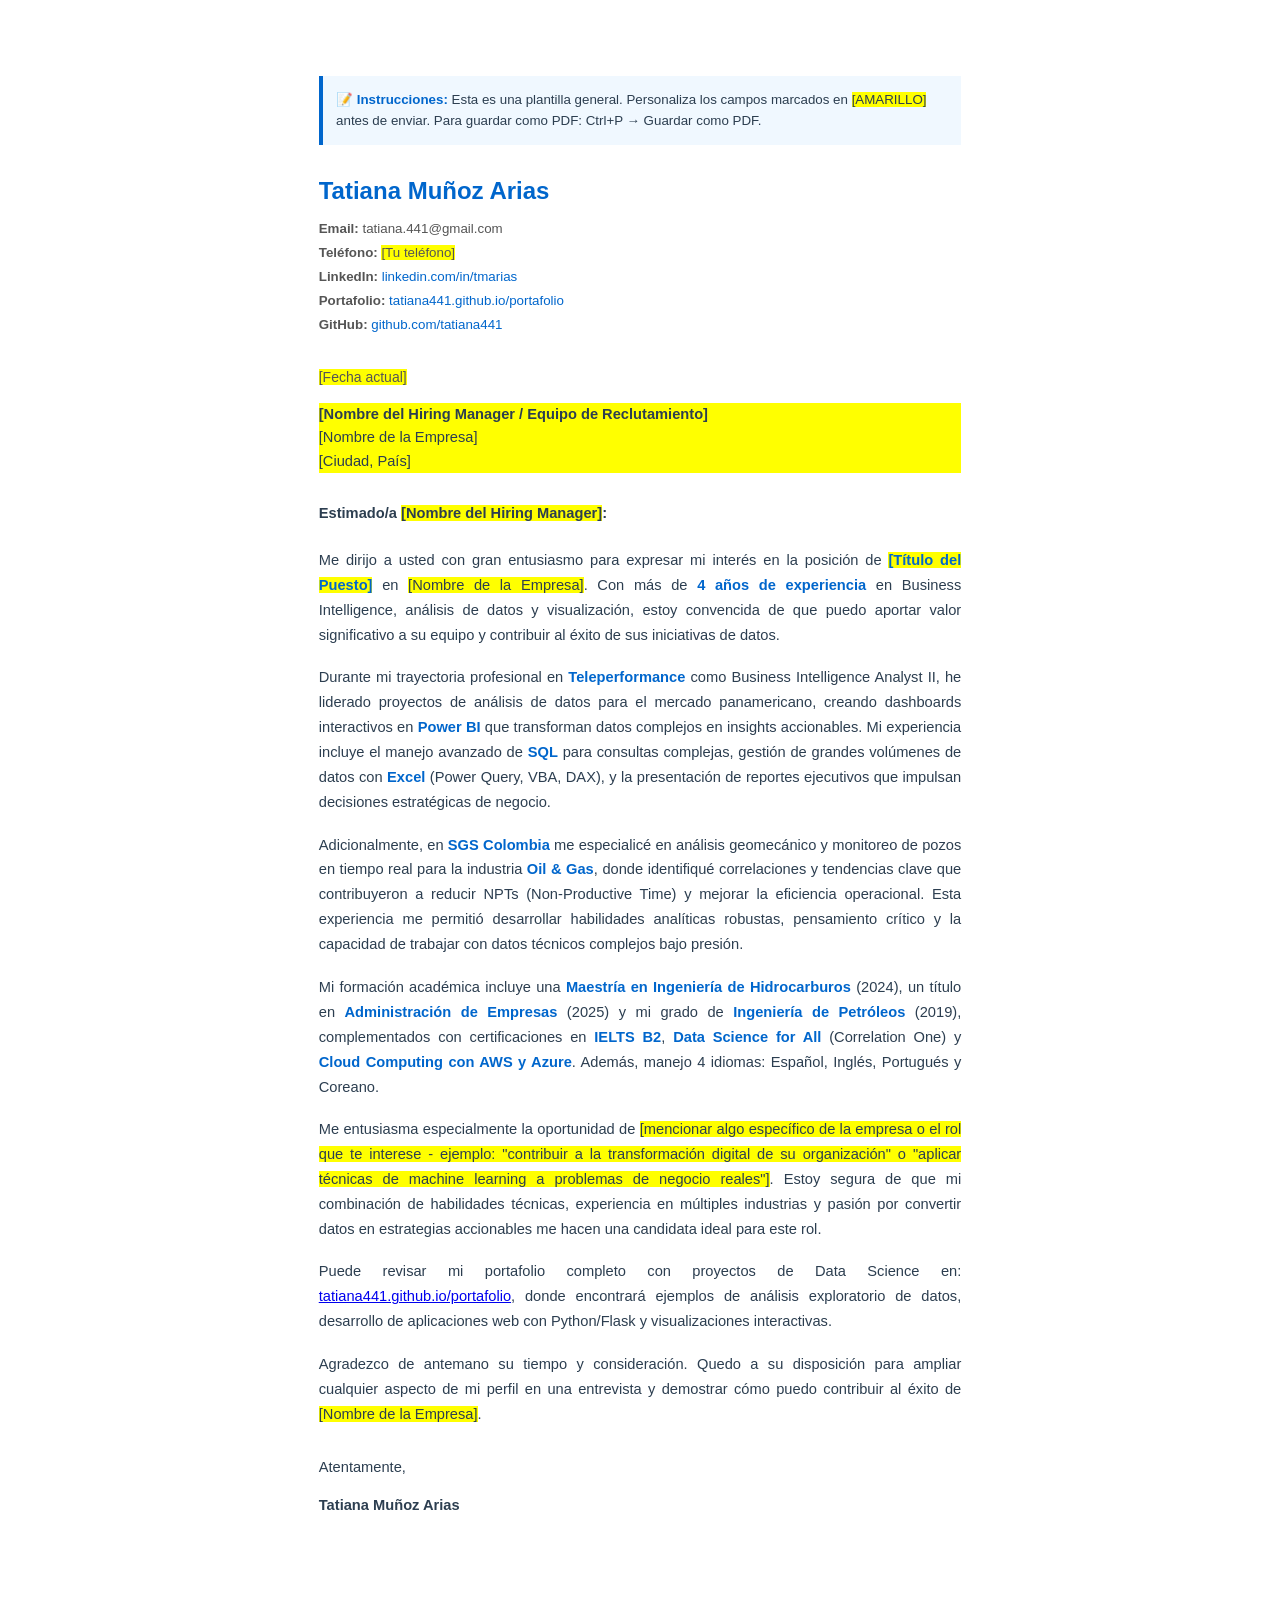
==== cover-letter.html @ db10f132 "Add general cover letter and downloadable documents section - Added cover-letter.html: General cover" ====
<!DOCTYPE html>
<html lang="es">
<head>
    <meta charset="UTF-8">
    <meta name="viewport" content="width=device-width, initial-scale=1.0">
    <title>Cover Letter - Tatiana Muñoz Arias</title>
    <style>
        * {
            margin: 0;
            padding: 0;
            box-sizing: border-box;
        }

        @page {
            size: A4;
            margin: 2cm;
        }

        body {
            font-family: 'Calibri', 'Arial', sans-serif;
            font-size: 11pt;
            line-height: 1.6;
            color: #2c3e50;
            background: white;
            max-width: 21cm;
            margin: 0 auto;
            padding: 2cm;
        }

        .header {
            margin-bottom: 2em;
        }

        .header h1 {
            font-size: 18pt;
            font-weight: 700;
            color: #0066CC;
            margin-bottom: 0.3em;
        }

        .contact-info {
            font-size: 10pt;
            color: #555;
            line-height: 1.8;
        }

        .contact-info a {
            color: #0066CC;
            text-decoration: none;
        }

        .date {
            margin: 2em 0 1em 0;
            font-size: 10.5pt;
            color: #555;
        }

        .recipient {
            margin-bottom: 2em;
            line-height: 1.6;
        }

        .recipient-name {
            font-weight: 600;
            color: #2c3e50;
        }

        .salutation {
            margin-bottom: 1.5em;
            font-weight: 600;
        }

        .body-text {
            text-align: justify;
            margin-bottom: 1.2em;
            line-height: 1.7;
        }

        .closing {
            margin-top: 2em;
            margin-bottom: 3em;
        }

        .signature {
            margin-top: 1em;
            font-weight: 600;
        }

        .highlight {
            color: #0066CC;
            font-weight: 600;
        }

        @media print {
            body {
                padding: 0;
                margin: 0;
            }
        }

        .instructions {
            background-color: #f0f8ff;
            border-left: 4px solid #0066CC;
            padding: 1em;
            margin-bottom: 2em;
            font-size: 10pt;
        }

        .instructions strong {
            color: #0066CC;
        }

        @media print {
            .instructions {
                display: none;
            }
        }
    </style>
</head>
<body>
    <!-- Instructions (won't print) -->
    <div class="instructions">
        <strong>📝 Instrucciones:</strong> Esta es una plantilla general. Personaliza los campos marcados en <span style="background: yellow;">[AMARILLO]</span> antes de enviar. Para guardar como PDF: Ctrl+P → Guardar como PDF.
    </div>

    <!-- Header -->
    <div class="header">
        <h1>Tatiana Muñoz Arias</h1>
        <div class="contact-info">
            <strong>Email:</strong> tatiana.441@gmail.com<br>
            <strong>Teléfono:</strong> <span style="background: yellow;">[Tu teléfono]</span><br>
            <strong>LinkedIn:</strong> <a href="https://linkedin.com/in/tmarias">linkedin.com/in/tmarias</a><br>
            <strong>Portafolio:</strong> <a href="https://tatiana441.github.io/portafolio/">tatiana441.github.io/portafolio</a><br>
            <strong>GitHub:</strong> <a href="https://github.com/tatiana441">github.com/tatiana441</a>
        </div>
    </div>

    <!-- Date -->
    <div class="date">
        <span style="background: yellow;">[Fecha actual]</span>
    </div>

    <!-- Recipient -->
    <div class="recipient">
        <div class="recipient-name" style="background: yellow;">[Nombre del Hiring Manager / Equipo de Reclutamiento]</div>
        <div style="background: yellow;">[Nombre de la Empresa]</div>
        <div style="background: yellow;">[Ciudad, País]</div>
    </div>

    <!-- Salutation -->
    <div class="salutation">
        Estimado/a <span style="background: yellow;">[Nombre del Hiring Manager]</span>:
    </div>

    <!-- Body -->
    <p class="body-text">
        Me dirijo a usted con gran entusiasmo para expresar mi interés en la posición de <span class="highlight" style="background: yellow;">[Título del Puesto]</span> en <span style="background: yellow;">[Nombre de la Empresa]</span>. Con más de <span class="highlight">4 años de experiencia</span> en Business Intelligence, análisis de datos y visualización, estoy convencida de que puedo aportar valor significativo a su equipo y contribuir al éxito de sus iniciativas de datos.
    </p>

    <p class="body-text">
        Durante mi trayectoria profesional en <span class="highlight">Teleperformance</span> como Business Intelligence Analyst II, he liderado proyectos de análisis de datos para el mercado panamericano, creando dashboards interactivos en <span class="highlight">Power BI</span> que transforman datos complejos en insights accionables. Mi experiencia incluye el manejo avanzado de <span class="highlight">SQL</span> para consultas complejas, gestión de grandes volúmenes de datos con <span class="highlight">Excel</span> (Power Query, VBA, DAX), y la presentación de reportes ejecutivos que impulsan decisiones estratégicas de negocio.
    </p>

    <p class="body-text">
        Adicionalmente, en <span class="highlight">SGS Colombia</span> me especialicé en análisis geomecánico y monitoreo de pozos en tiempo real para la industria <span class="highlight">Oil & Gas</span>, donde identifiqué correlaciones y tendencias clave que contribuyeron a reducir NPTs (Non-Productive Time) y mejorar la eficiencia operacional. Esta experiencia me permitió desarrollar habilidades analíticas robustas, pensamiento crítico y la capacidad de trabajar con datos técnicos complejos bajo presión.
    </p>

    <p class="body-text">
        Mi formación académica incluye una <span class="highlight">Maestría en Ingeniería de Hidrocarburos</span> (2024), un título en <span class="highlight">Administración de Empresas</span> (2025) y mi grado de <span class="highlight">Ingeniería de Petróleos</span> (2019), complementados con certificaciones en <span class="highlight">IELTS B2</span>, <span class="highlight">Data Science for All</span> (Correlation One) y <span class="highlight">Cloud Computing con AWS y Azure</span>. Además, manejo 4 idiomas: Español, Inglés, Portugués y Coreano.
    </p>

    <p class="body-text">
        Me entusiasma especialmente la oportunidad de <span style="background: yellow;">[mencionar algo específico de la empresa o el rol que te interese - ejemplo: "contribuir a la transformación digital de su organización" o "aplicar técnicas de machine learning a problemas de negocio reales"]</span>. Estoy segura de que mi combinación de habilidades técnicas, experiencia en múltiples industrias y pasión por convertir datos en estrategias accionables me hacen una candidata ideal para este rol.
    </p>

    <p class="body-text">
        Puede revisar mi portafolio completo con proyectos de Data Science en: <a href="https://tatiana441.github.io/portafolio/">tatiana441.github.io/portafolio</a>, donde encontrará ejemplos de análisis exploratorio de datos, desarrollo de aplicaciones web con Python/Flask y visualizaciones interactivas.
    </p>

    <p class="body-text">
        Agradezco de antemano su tiempo y consideración. Quedo a su disposición para ampliar cualquier aspecto de mi perfil en una entrevista y demostrar cómo puedo contribuir al éxito de <span style="background: yellow;">[Nombre de la Empresa]</span>.
    </p>

    <!-- Closing -->
    <div class="closing">
        Atentamente,
        <div class="signature">Tatiana Muñoz Arias</div>
    </div>

</body>
</html>
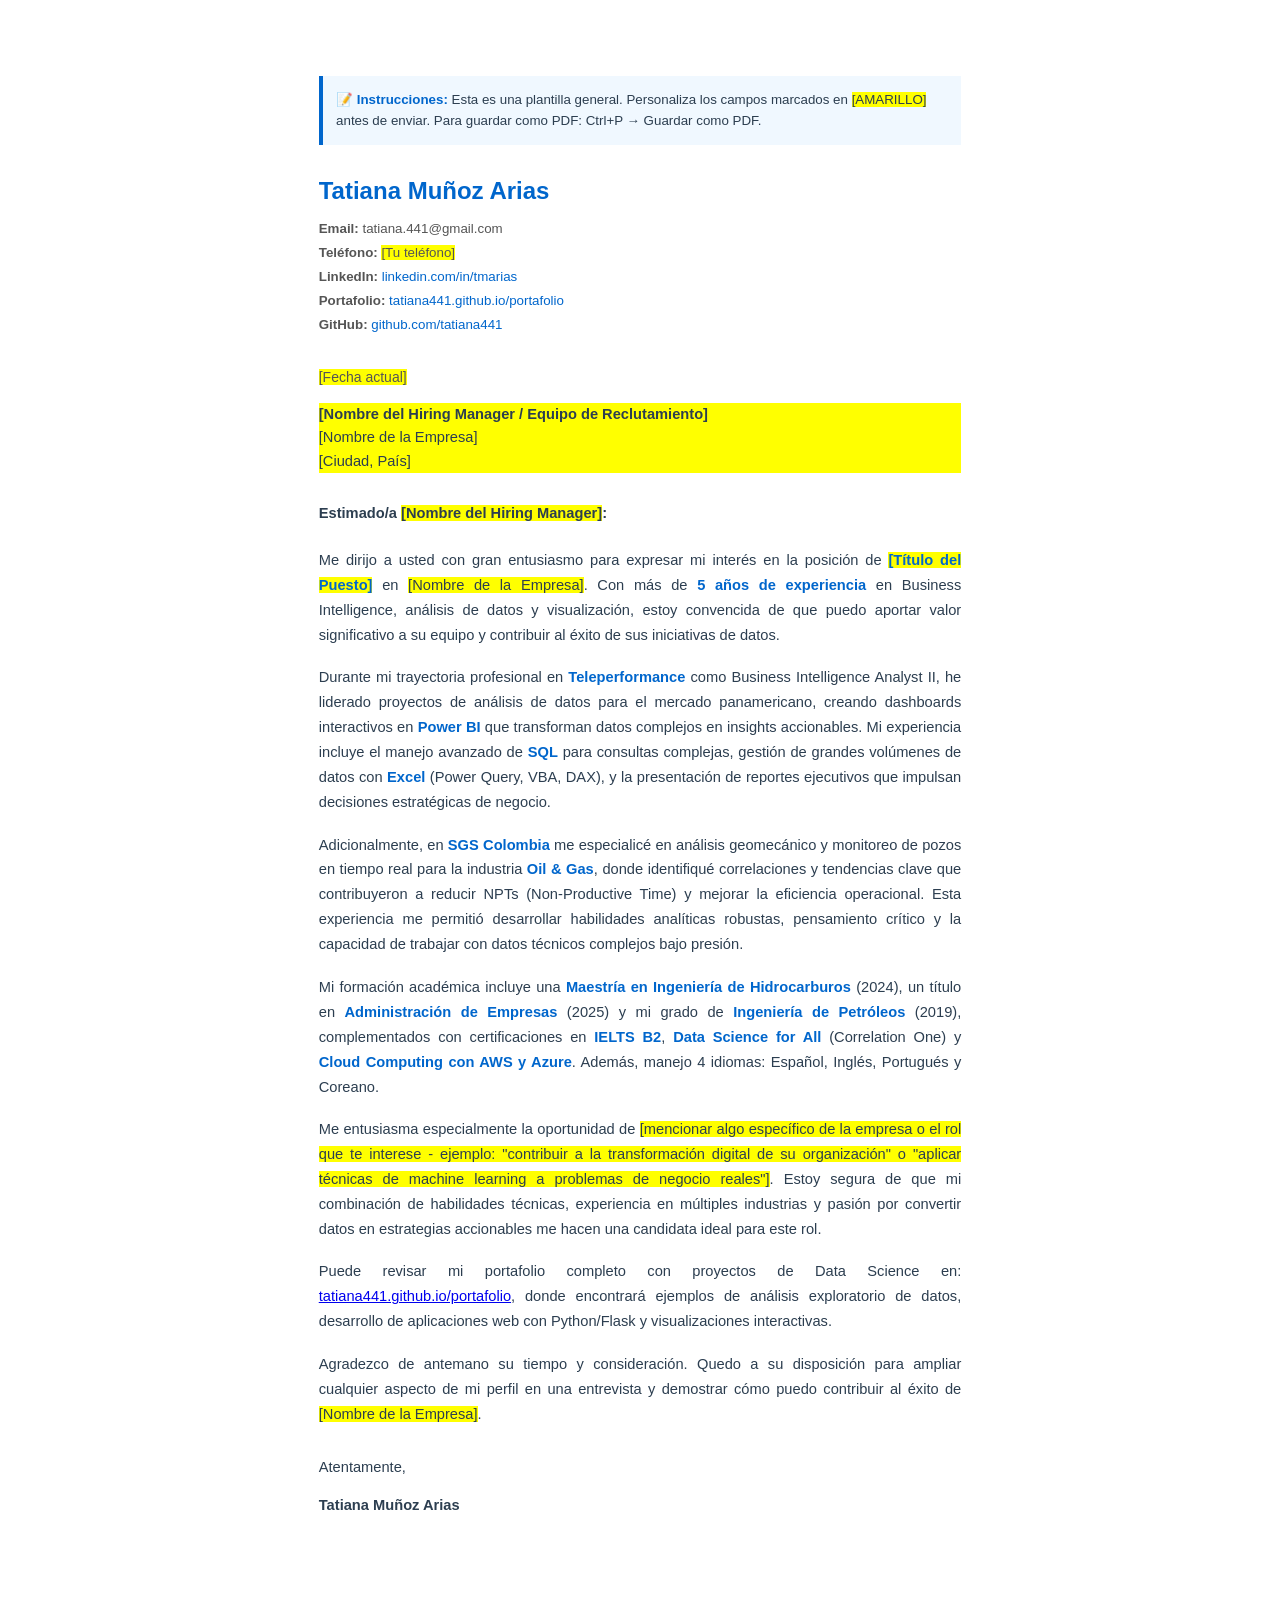
==== commit e9234d4c: "Add SUMMUM governance role and update experience to 5 years Adds the current SUMMUM (Governance Mana" ====
--- a/cover-letter.html
+++ b/cover-letter.html
@@ -154,7 +154,7 @@
 
     <!-- Body -->
     <p class="body-text">
-        Me dirijo a usted con gran entusiasmo para expresar mi interés en la posición de <span class="highlight" style="background: yellow;">[Título del Puesto]</span> en <span style="background: yellow;">[Nombre de la Empresa]</span>. Con más de <span class="highlight">4 años de experiencia</span> en Business Intelligence, análisis de datos y visualización, estoy convencida de que puedo aportar valor significativo a su equipo y contribuir al éxito de sus iniciativas de datos.
+        Me dirijo a usted con gran entusiasmo para expresar mi interés en la posición de <span class="highlight" style="background: yellow;">[Título del Puesto]</span> en <span style="background: yellow;">[Nombre de la Empresa]</span>. Con más de <span class="highlight">5 años de experiencia</span> en Business Intelligence, análisis de datos y visualización, estoy convencida de que puedo aportar valor significativo a su equipo y contribuir al éxito de sus iniciativas de datos.
     </p>
 
     <p class="body-text">
